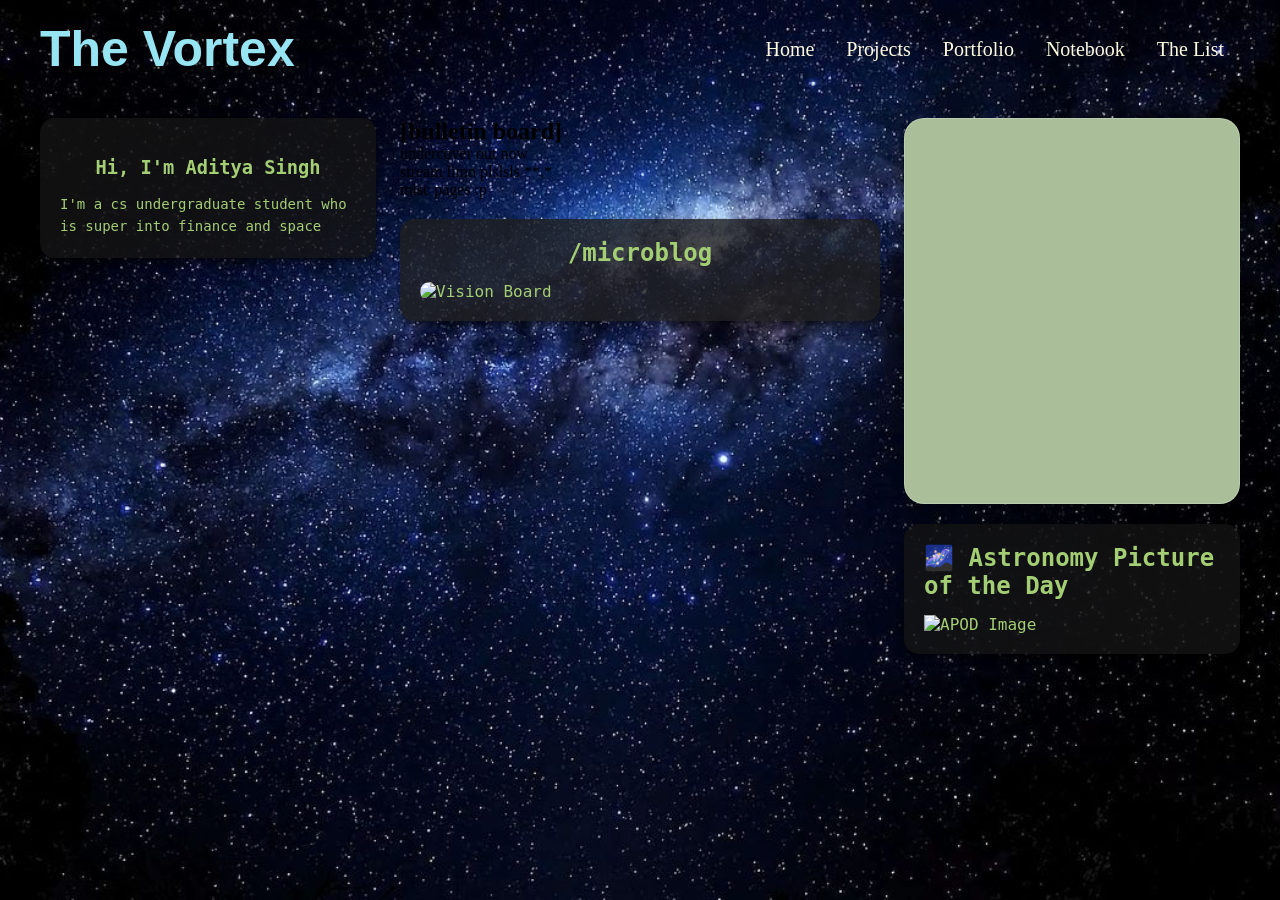
==== 1. Home/index.html @ 46a791db "api" ====
<!DOCTYPE html>
<html lang="en">
    <head>
        <meta charset="UTF-8">
        <meta name="viewport" content="width=device-width, initial-scale=1.0">
        <title> Home | The Vortex</title>
    <link rel="stylesheet" href="index.css">
    </head>

    <body>
        

        
        <div class = "headerr">
            <div class="logo-container">
                <h1 class ="Logo">The Vortex</h1>
            </div>
            <div class="nav-container">
                <nav>
                    <div class="nav-links">
                        <a href="#">Home</a>
                        <a href="#">Projects</a>
                        <a href="#">Portfolio</a>
                        <a href="#">Notebook</a>
                        <a href="#">The List</a>
                    </div>
                </nav>
            </div>
        </div>
        
        <!-- main sec -->
        <main>
            <section id ="pg1">
                
                <div class="column col-left">
                    <div class="intro-text glass-panel">
                        <img src="" alt="">
                        <h3>Hi, I'm Aditya Singh</h3>
                        <p>I'm a cs undergraduate student who is super into finance and space</p>
                    </div>
                </div>

                
                <div class="column col-middle">
                    <div class="bullitin">
                        <h2>[bulletin board]</h2>
                        <div class="bulletin-items">
                            <div class="sticky-note">
                                <p>undercover out now</p>
                            </div>
                            <div class="sticky-note lines">
                                <p>stream limn plslsls **.*</p>
                            </div>
                            <div class="sticky-note">
                                <p>misc pages :p</p>
                            </div>
                        </div>
                    </div>
                    <div class="visionboard glass-panel">
                        <h2>/microblog</h2>
                        
                        <img src="../0. Archive/2026 Desktop Wallpaper (1).png" alt="Vision Board" style="width: 100%; border-radius: 10px;">
                    </div>
                </div>
                
                
                <div class="column col-right">
                    <div class="spotify">
                        <iframe 
                            src="https://open.spotify.com/playlist/7Ln6jCiJDZhhxecpmBpAyT?si=f3f8b670bbdf449b"
                            width="100%" 
                            height="380" 
                            frameborder="0" 
                            allow="autoplay; clipboard-write; encrypted-media; fullscreen; picture-in-picture">
                        </iframe>
                    </div>

                    <div class="last-section glass-panel">
                        <div class="apod">
                            <h1>🌌 Astronomy Picture of the Day</h1>
                            <div class="card">
                                <h2 id="title"></h2>
                                <p id="date"></p>
                                <img id="apod-image" src="" alt="APOD Image">
                                <p id="description"></p>
                            </div>
                        </div>
                    </div>
                </div>
            </section>
        </main>
        <footer>

        </footer>
        <script src="index.js"></script>
    </body>
</html>
---- 1. Home/index.css ----
.spotify{
  width: 100%;
  border-radius: 20px;
  overflow: hidden;

  background: #aabf99; 
  backdrop-filter: blur(20px);
  -webkit-backdrop-filter: blur(20px);

  border: 1px solid rgba(255, 255, 255, 0.2);
  box-shadow: 0 8px 32px rgba(0,0,0,0.3);
}

.spotify iframe {
  border-radius: 20px;
  opacity: 0.9; 
}


/* faltu ka shit for each page */
@import url('https://fonts.googleapis.com/css2?family=Jim+Nightshade&family=Kings&family=Merriweather:ital,opsz,wght@0,18..144,300..900;1,18..144,300..900&family=Noto+Sans+Mono:wght@100..900&family=Quintessential&family=Schoolbell&family=Uncial+Antiqua&family=Unica+One&display=swap');

*{
    box-sizing: border-box;
    margin: 0;
    padding: 0;
}


body{       
    margin: 0 ; 
    background-image: url("../0. Archive/_.jpeg");
    background-size: cover;
    background-position: center;
    background-repeat: no-repeat;
    background-attachment: fixed;
}

.headerr{
    display: flex;
    justify-content: space-between;
    align-items: center;
    padding: 20px 40px;
    background-color: transparent;
    color: white;
}

.Logo{
    font-family:Uncial Antiqua, sans-serif;
    font-size: 50px;
    color:#97e5f3;
    text-shadow: #fefae0 2px 2px 2px 2px
}

.topnav {
  background-color: transparent;
  overflow: hidden;
}


.nav-links a {
  float: left;
  color: #fefae0;
  text-align: center;
  padding: 14px 16px;
  text-decoration: none;
  font-size: 20px;
  font-family: 'IM Fell English SC', serif;
}


.nav-links a:hover {
  background-color: transparent;
  color: #94d2bdde;
}


.nav-links a.active {
  background-color: transparent;
  color: #94d2bdde;
}


.content {
    height: 200vh; 
    color: white;
    padding: 50px;
}

a{
    text-decoration: none;
    color: #fefae0;
    font-size: 30px;
    font-family: 'Jim Nightshade', serif;
}

a:hover{
    color: #94d2bdde;
}

/* main */
#pg1 {
  display: grid;
  grid-template-columns: 28% 40% 28%;
  justify-content: space-between;
  align-items: start;
  gap: 2%;
  padding: 20px 40px;
  max-width: 1400px;
  margin: 0 auto;
}

.column {
  display: flex;
  flex-direction: column;
  gap: 20px;
}

.glass-panel {
  background: rgba(20, 20, 20, 0.8);
  border-radius: 15px;
  padding: 20px;
  color: #a4ce74;
  font-family: 'Noto Sans Mono', monospace;
  box-shadow: 0 4px 6px rgba(0,0,0,0.5);
}

.glass-panel h2, .glass-panel h3 {
  color: #a4ce74;
  text-align: center;
  margin-top: 0;
  margin-bottom: 15px;
}

.intro-text p {
  color: #a4ce74;
  font-size: 14px;
  line-height: 1.6;
}

.visionboard.glass-panel {
  background: rgba(30, 30, 30, 0.8); 


.bullitin {
  background: #d4a373; 
  border-radius: 15px;
  padding: 20px;
  box-shadow: inset 0 0 10px rgba(0,0,0,0.2);
}

.bullitin h2 {
  color: #000;
  text-align: center;
  font-weight: bold;
  font-family: 'Noto Sans Mono', monospace;
  margin-top: 5px;
  margin-bottom: 20px;
}

.bulletin-items {
  display: flex;
  gap: 15px;
  justify-content: center;
}

.sticky-note {
  background: #fdf6e3;
  color: #000;
  padding: 15px;
  border-radius: 2px;
  box-shadow: 2px 2px 5px rgba(0,0,0,0.3);
  font-family: 'Schoolbell', cursive; 
  font-size: 14px;
  text-align: center;
  flex: 1;
  min-height: 120px;
}
.sticky-note.lines {
  background-image: repeating-linear-gradient(transparent, transparent 19px, #ccc 19px, #ccc 20px);
  background-color: #fff;
  background-position: 0 5px;
}

/* apod */
.apod {
  text-align: center;
  color: #a4ce74;
}

.apod .card {
  width: 100%;
}

.apod h2, .apod h1 {
  color: #a4ce74;
}

#apod-image {
  width: 100%;
  border-radius: 10px;
  margin: 15px 0;
}

#description {
  font-size: 14px;
  line-height: 1.5;
  color: #a4ce74;
}
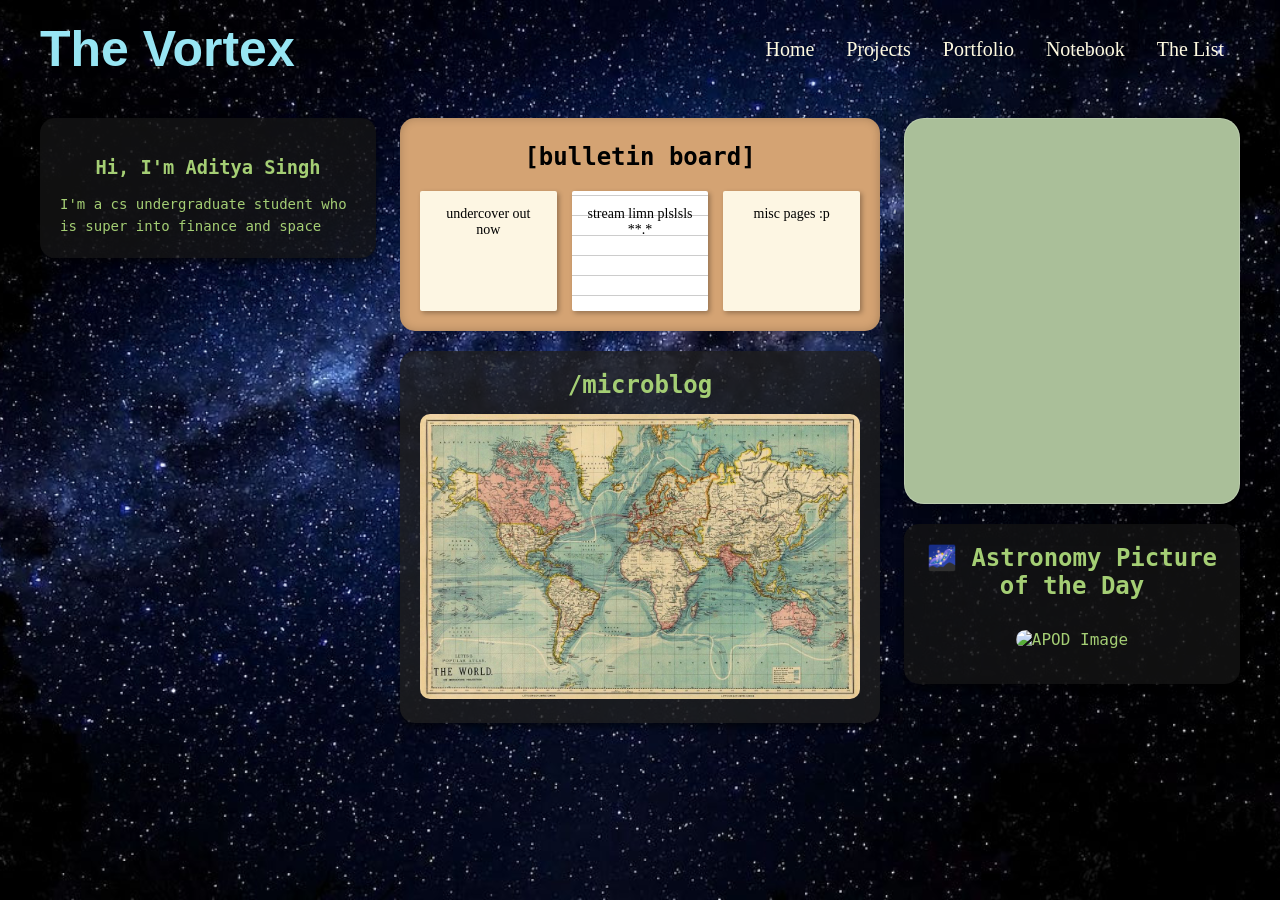
==== commit d5886192: "change" ====
--- a/1. Home/index.html
+++ b/1. Home/index.html
@@ -1,97 +1,96 @@
 <!DOCTYPE html>
 <html lang="en">
-    <head>
-        <meta charset="UTF-8">
-        <meta name="viewport" content="width=device-width, initial-scale=1.0">
-        <title> Home | The Vortex</title>
+
+<head>
+    <meta charset="UTF-8">
+    <meta name="viewport" content="width=device-width, initial-scale=1.0">
+    <title> Home | The Vortex</title>
     <link rel="stylesheet" href="index.css">
-    </head>
+</head>
 
-    <body>
-        
+<body>
 
-        
-        <div class = "headerr">
-            <div class="logo-container">
-                <h1 class ="Logo">The Vortex</h1>
+
+
+    <div class="headerr">
+        <div class="logo-container">
+            <h1 class="Logo">The Vortex</h1>
+        </div>
+        <div class="nav-container">
+            <nav>
+                <div class="nav-links">
+                    <a href="#">Home</a>
+                    <a href="#">Projects</a>
+                    <a href="#">Portfolio</a>
+                    <a href="#">Notebook</a>
+                    <a href="#">The List</a>
+                </div>
+            </nav>
+        </div>
+    </div>
+
+    <!-- main sec -->
+    <main>
+        <section id="pg1">
+
+            <div class="column col-left">
+                <div class="intro-text glass-panel">
+                    <img src="" alt="">
+                    <h3>Hi, I'm Aditya Singh</h3>
+                    <p>I'm a cs undergraduate student who is super into finance and space</p>
+                </div>
             </div>
-            <div class="nav-container">
-                <nav>
-                    <div class="nav-links">
-                        <a href="#">Home</a>
-                        <a href="#">Projects</a>
-                        <a href="#">Portfolio</a>
-                        <a href="#">Notebook</a>
-                        <a href="#">The List</a>
-                    </div>
-                </nav>
-            </div>
-        </div>
-        
-        <!-- main sec -->
-        <main>
-            <section id ="pg1">
-                
-                <div class="column col-left">
-                    <div class="intro-text glass-panel">
-                        <img src="" alt="">
-                        <h3>Hi, I'm Aditya Singh</h3>
-                        <p>I'm a cs undergraduate student who is super into finance and space</p>
-                    </div>
-                </div>
 
-                
-                <div class="column col-middle">
-                    <div class="bullitin">
-                        <h2>[bulletin board]</h2>
-                        <div class="bulletin-items">
-                            <div class="sticky-note">
-                                <p>undercover out now</p>
-                            </div>
-                            <div class="sticky-note lines">
-                                <p>stream limn plslsls **.*</p>
-                            </div>
-                            <div class="sticky-note">
-                                <p>misc pages :p</p>
-                            </div>
+
+            <div class="column col-middle">
+                <div class="bullitin">
+                    <h2>[bulletin board]</h2>
+                    <div class="bulletin-items">
+                        <div class="sticky-note">
+                            <p>undercover out now</p>
                         </div>
-                    </div>
-                    <div class="visionboard glass-panel">
-                        <h2>/microblog</h2>
-                        
-                        <img src="../0. Archive/2026 Desktop Wallpaper (1).png" alt="Vision Board" style="width: 100%; border-radius: 10px;">
-                    </div>
-                </div>
-                
-                
-                <div class="column col-right">
-                    <div class="spotify">
-                        <iframe 
-                            src="https://open.spotify.com/playlist/7Ln6jCiJDZhhxecpmBpAyT?si=f3f8b670bbdf449b"
-                            width="100%" 
-                            height="380" 
-                            frameborder="0" 
-                            allow="autoplay; clipboard-write; encrypted-media; fullscreen; picture-in-picture">
-                        </iframe>
-                    </div>
-
-                    <div class="last-section glass-panel">
-                        <div class="apod">
-                            <h1>🌌 Astronomy Picture of the Day</h1>
-                            <div class="card">
-                                <h2 id="title"></h2>
-                                <p id="date"></p>
-                                <img id="apod-image" src="" alt="APOD Image">
-                                <p id="description"></p>
-                            </div>
+                        <div class="sticky-note lines">
+                            <p>stream limn plslsls **.*</p>
+                        </div>
+                        <div class="sticky-note">
+                            <p>misc pages :p</p>
                         </div>
                     </div>
                 </div>
-            </section>
-        </main>
-        <footer>
+                <div class="visionboard glass-panel">
+                    <h2>/microblog</h2>
 
-        </footer>
-        <script src="index.js"></script>
-    </body>
+                    <img src="../0. Archive/_ (2).jpeg" alt="Vision Board" style="width: 100%; border-radius: 10px;">
+                </div>
+            </div>
+
+
+            <div class="column col-right">
+                <div class="spotify">
+                    <iframe src="https://open.spotify.com/playlist/7Ln6jCiJDZhhxecpmBpAyT?si=f3f8b670bbdf449b"
+                        width="100%" height="380" frameborder="0"
+                        allow="autoplay; clipboard-write; encrypted-media; fullscreen; picture-in-picture">
+                    </iframe>
+                </div>
+
+                <div class="last-section glass-panel">
+                    <div class="apod">
+                        <h1>🌌 Astronomy Picture of the Day</h1>
+                        <div class="card">
+                            <h2 id="title"></h2>
+                            <p id="date"></p>
+                            <img id="apod-image" src="" alt="APOD Image">
+                            <p id="description"></p>
+                        </div>
+                    </div>
+                </div>
+            </div>
+        </section>
+    </main>
+    <footer>
+
+    </footer>
+    <script src="index.js"></script>
+</body>
+
 </html>
--- a/1. Home/index.css
+++ b/1. Home/index.css
@@ -140,7 +140,7 @@
 
 .visionboard.glass-panel {
   background: rgba(30, 30, 30, 0.8); 
-
+}
 
 .bullitin {
   background: #d4a373; 
@@ -206,4 +206,5 @@
   font-size: 14px;
   line-height: 1.5;
   color: #a4ce74;
+  text-align: justify;
 }
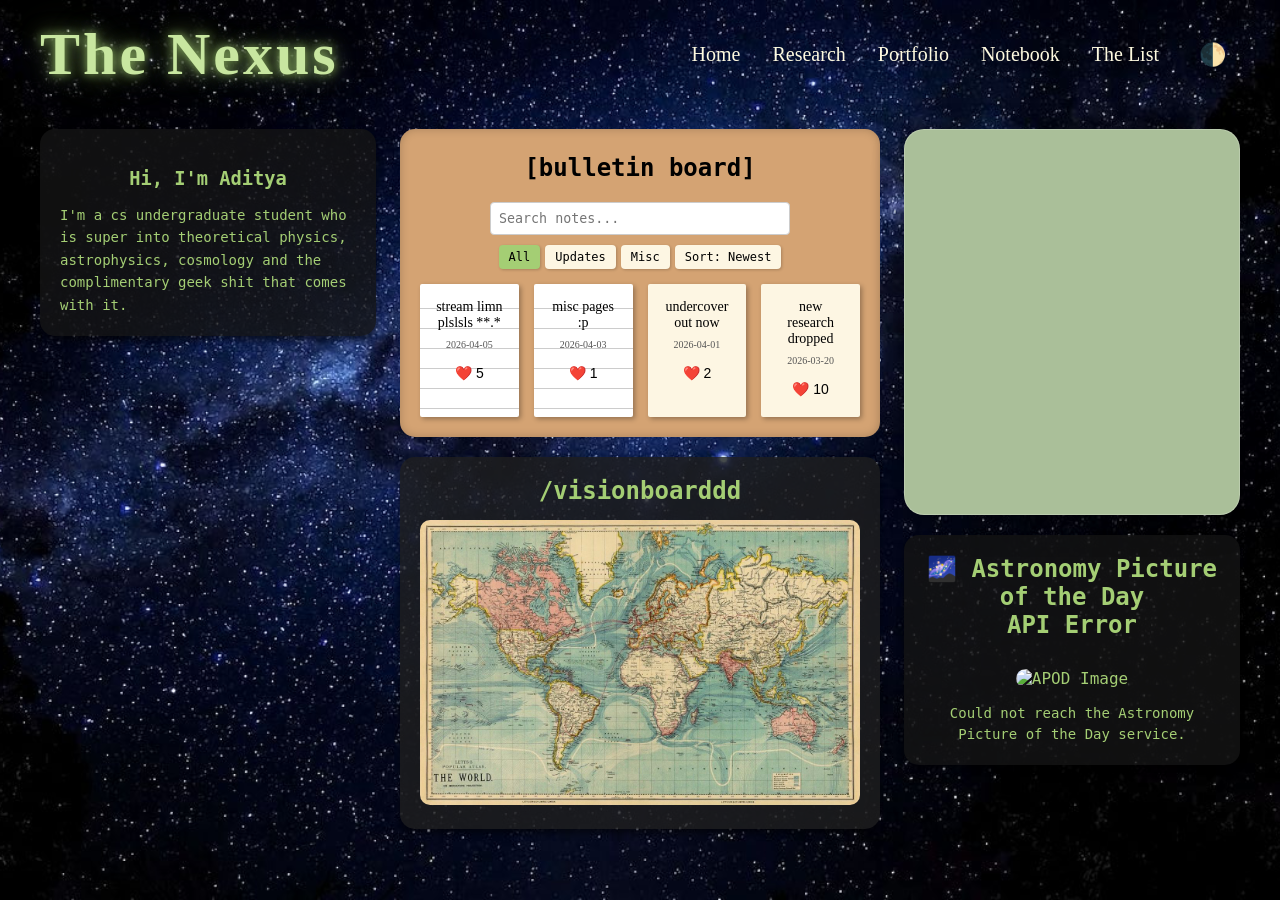
==== commit 0aacb1c4: "core features" ====
--- a/1. Home/index.html
+++ b/1. Home/index.html
@@ -10,34 +10,34 @@
 
 <body>
 
-
-
     <div class="headerr">
         <div class="logo-container">
-            <h1 class="Logo">The Vortex</h1>
+            <h1 class="Logo">The Nexus</h1>
         </div>
         <div class="nav-container">
             <nav>
                 <div class="nav-links">
                     <a href="#">Home</a>
-                    <a href="#">Projects</a>
+                    <a href="#">Research</a>
                     <a href="#">Portfolio</a>
                     <a href="#">Notebook</a>
                     <a href="#">The List</a>
+                    <button id="theme-toggle" class="theme-btn">🌓</button>
                 </div>
             </nav>
         </div>
     </div>
 
-    <!-- main sec -->
+
     <main>
         <section id="pg1">
 
             <div class="column col-left">
                 <div class="intro-text glass-panel">
                     <img src="" alt="">
-                    <h3>Hi, I'm Aditya Singh</h3>
-                    <p>I'm a cs undergraduate student who is super into finance and space</p>
+                    <h3>Hi, I'm Aditya</h3>
+                    <p>I'm a cs undergraduate student who is super into theoretical physics, astrophysics,
+                        cosmology and the complimentary geek shit that comes with it.</p>
                 </div>
             </div>
 
@@ -45,21 +45,21 @@
             <div class="column col-middle">
                 <div class="bullitin">
                     <h2>[bulletin board]</h2>
-                    <div class="bulletin-items">
-                        <div class="sticky-note">
-                            <p>undercover out now</p>
+                    <div class="bulletin-controls">
+                        <input type="text" id="search-input" placeholder="Search notes...">
+                        <div class="filter-sort-controls">
+                            <button class="filter-btn active" data-filter="all">All</button>
+                            <button class="filter-btn" data-filter="update">Updates</button>
+                            <button class="filter-btn" data-filter="misc">Misc</button>
+                            <button id="sort-btn">Sort: Newest</button>
                         </div>
-                        <div class="sticky-note lines">
-                            <p>stream limn plslsls **.*</p>
-                        </div>
-                        <div class="sticky-note">
-                            <p>misc pages :p</p>
-                        </div>
+                    </div>
+                    <div class="bulletin-items" id="dynamic-bulletin">
+
                     </div>
                 </div>
                 <div class="visionboard glass-panel">
-                    <h2>/microblog</h2>
-
+                    <h2>/visionboarddd</h2>
                     <img src="../0. Archive/_ (2).jpeg" alt="Vision Board" style="width: 100%; border-radius: 10px;">
                 </div>
             </div>
@@ -67,7 +67,8 @@
 
             <div class="column col-right">
                 <div class="spotify">
-                    <iframe src="https://open.spotify.com/playlist/7Ln6jCiJDZhhxecpmBpAyT?si=f3f8b670bbdf449b"
+                    <iframe
+                        src="https://open.spotify.com/embed/playlist/7Ln6jCiJDZhhxecpmBpAyT?utm_source=generator&theme=0"
                         width="100%" height="380" frameborder="0"
                         allow="autoplay; clipboard-write; encrypted-media; fullscreen; picture-in-picture">
                     </iframe>
@@ -90,6 +91,7 @@
     <footer>
 
     </footer>
+    <script src="https://cdn.jsdelivr.net/npm/canvas-confetti@1.6.0/dist/confetti.browser.min.js"></script>
     <script src="index.js"></script>
 </body>
 
--- a/1. Home/index.css
+++ b/1. Home/index.css
@@ -1,55 +1,61 @@
-.spotify{
+.spotify {
   width: 100%;
   border-radius: 20px;
   overflow: hidden;
 
-  background: #aabf99; 
+  background: #aabf99;
   backdrop-filter: blur(20px);
   -webkit-backdrop-filter: blur(20px);
 
   border: 1px solid rgba(255, 255, 255, 0.2);
-  box-shadow: 0 8px 32px rgba(0,0,0,0.3);
+  box-shadow: 0 8px 32px rgba(0, 0, 0, 0.3);
 }
 
 .spotify iframe {
   border-radius: 20px;
-  opacity: 0.9; 
+  opacity: 0.9;
 }
 
 
 /* faltu ka shit for each page */
-@import url('https://fonts.googleapis.com/css2?family=Jim+Nightshade&family=Kings&family=Merriweather:ital,opsz,wght@0,18..144,300..900;1,18..144,300..900&family=Noto+Sans+Mono:wght@100..900&family=Quintessential&family=Schoolbell&family=Uncial+Antiqua&family=Unica+One&display=swap');
-
-*{
-    box-sizing: border-box;
-    margin: 0;
-    padding: 0;
-}
-
-
-body{       
-    margin: 0 ; 
-    background-image: url("../0. Archive/_.jpeg");
-    background-size: cover;
-    background-position: center;
-    background-repeat: no-repeat;
-    background-attachment: fixed;
-}
-
-.headerr{
-    display: flex;
-    justify-content: space-between;
-    align-items: center;
-    padding: 20px 40px;
-    background-color: transparent;
-    color: white;
-}
-
-.Logo{
-    font-family:Uncial Antiqua, sans-serif;
-    font-size: 50px;
-    color:#97e5f3;
-    text-shadow: #fefae0 2px 2px 2px 2px
+
+* {
+  box-sizing: border-box;
+  margin: 0;
+  padding: 0;
+}
+
+
+body {
+  margin: 0;
+  background-image: url("../0. Archive/_.jpeg");
+  background-size: cover;
+  background-position: center;
+  background-repeat: no-repeat;
+  background-attachment: fixed;
+}
+
+.headerr {
+  display: flex;
+  justify-content: space-between;
+  align-items: center;
+  padding: 20px 40px;
+  background-color: transparent;
+  color: white;
+  max-width: 1400px;
+  margin: 0 auto;
+}
+
+.Logo {
+  font-family: 'Uncial Antiqua', serif;
+  font-size: 60px;
+  color: #c8e6a0;
+  text-shadow:
+    0 0 10px rgba(164, 206, 116, 0.8),
+    0 0 20px rgba(164, 206, 116, 0.5),
+    0 0 40px rgba(164, 206, 116, 0.3),
+    2px 2px 4px rgba(0, 0, 0, 0.9);
+  letter-spacing: 3px;
 }
 
 .topnav {
@@ -58,8 +64,13 @@
 }
 
 
+.nav-links {
+  display: flex;
+  align-items: center;
+  gap: 0;
+}
+
 .nav-links a {
-  float: left;
   color: #fefae0;
   text-align: center;
   padding: 14px 16px;
@@ -82,20 +93,20 @@
 
 
 .content {
-    height: 200vh; 
-    color: white;
-    padding: 50px;
-}
-
-a{
-    text-decoration: none;
-    color: #fefae0;
-    font-size: 30px;
-    font-family: 'Jim Nightshade', serif;
-}
-
-a:hover{
-    color: #94d2bdde;
+  height: 200vh;
+  color: white;
+  padding: 50px;
+}
+
+a {
+  text-decoration: none;
+  color: #fefae0;
+  font-size: 30px;
+  font-family: 'Jim Nightshade', serif;
+}
+
+a:hover {
+  color: #94d2bdde;
 }
 
 /* main */
@@ -122,10 +133,11 @@
   padding: 20px;
   color: #a4ce74;
   font-family: 'Noto Sans Mono', monospace;
-  box-shadow: 0 4px 6px rgba(0,0,0,0.5);
-}
-
-.glass-panel h2, .glass-panel h3 {
+  box-shadow: 0 4px 6px rgba(0, 0, 0, 0.5);
+}
+
+.glass-panel h2,
+.glass-panel h3 {
   color: #a4ce74;
   text-align: center;
   margin-top: 0;
@@ -139,14 +151,16 @@
 }
 
 .visionboard.glass-panel {
-  background: rgba(30, 30, 30, 0.8); 
-}
+  background: rgba(30, 30, 30, 0.8);
+  /* a bit lighter grey */
+}
+
 
 .bullitin {
-  background: #d4a373; 
+  background: #d4a373;
   border-radius: 15px;
   padding: 20px;
-  box-shadow: inset 0 0 10px rgba(0,0,0,0.2);
+  box-shadow: inset 0 0 10px rgba(0, 0, 0, 0.2);
 }
 
 .bullitin h2 {
@@ -162,6 +176,8 @@
   display: flex;
   gap: 15px;
   justify-content: center;
+  flex-wrap: wrap;
+  /* Added for dynamic items */
 }
 
 .sticky-note {
@@ -169,20 +185,22 @@
   color: #000;
   padding: 15px;
   border-radius: 2px;
-  box-shadow: 2px 2px 5px rgba(0,0,0,0.3);
-  font-family: 'Schoolbell', cursive; 
+  box-shadow: 2px 2px 5px rgba(0, 0, 0, 0.3);
+  font-family: 'Schoolbell', cursive;
+  /* handwritten style */
   font-size: 14px;
   text-align: center;
   flex: 1;
   min-height: 120px;
 }
+
 .sticky-note.lines {
   background-image: repeating-linear-gradient(transparent, transparent 19px, #ccc 19px, #ccc 20px);
   background-color: #fff;
   background-position: 0 5px;
 }
 
-/* apod */
+
 .apod {
   text-align: center;
   color: #a4ce74;
@@ -192,7 +210,8 @@
   width: 100%;
 }
 
-.apod h2, .apod h1 {
+.apod h2,
+.apod h1 {
   color: #a4ce74;
 }
 
@@ -206,5 +225,121 @@
   font-size: 14px;
   line-height: 1.5;
   color: #a4ce74;
-  text-align: justify;
-}+}
+
+/* Theme Toggle */
+.theme-btn {
+  background: transparent;
+  border: none;
+  font-size: 22px;
+  cursor: pointer;
+  margin-left: 10px;
+  padding: 10px 14px;
+  transition: transform 0.2s;
+  display: flex;
+  align-items: center;
+  line-height: 1;
+}
+
+.theme-btn:hover {
+  transform: scale(1.15);
+}
+
+
+body.light-mode {
+  background-image: url("../0. Archive/Blue Aesthetic Wallpapers Iphone.jpeg");
+  background-color: #f4ecdf;
+  color: #333;
+}
+
+body.light-mode .glass-panel {
+  background: rgba(255, 255, 255, 0.7);
+  color: #333;
+  border: 1px solid rgba(0, 0, 0, 0.1);
+}
+
+body.light-mode .glass-panel h2,
+body.light-mode .glass-panel h3,
+body.light-mode .intro-text p,
+body.light-mode .apod h2,
+body.light-mode .apod h1,
+body.light-mode #description {
+  color: #333;
+}
+
+body.light-mode .Logo {
+  color: #0d2e1f;
+  text-shadow:
+    0 0 8px rgba(255, 255, 255, 0.9),
+    0 0 20px rgba(255, 255, 255, 0.6),
+    2px 2px 4px rgba(0, 0, 0, 0.5);
+}
+
+body.light-mode a {
+  color: #1a4a38;
+}
+
+body.light-mode .nav-links a {
+  color: #1a4a38;
+}
+
+body.light-mode .nav-links a:hover {
+  color: #d4a373;
+}
+
+/* Bulletin Controls */
+.bulletin-controls {
+  display: flex;
+  flex-direction: column;
+  gap: 10px;
+  margin-bottom: 15px;
+  align-items: center;
+}
+
+#search-input {
+  padding: 8px;
+  border: 1px solid #ccc;
+  border-radius: 4px;
+  font-family: 'Noto Sans Mono', monospace;
+  width: 90%;
+  max-width: 300px;
+}
+
+.filter-sort-controls {
+  display: flex;
+  gap: 5px;
+  justify-content: center;
+  flex-wrap: wrap;
+}
+
+.filter-btn,
+#sort-btn {
+  padding: 5px 10px;
+  border: none;
+  border-radius: 4px;
+  background: #fdf6e3;
+  font-family: 'Noto Sans Mono', monospace;
+  cursor: pointer;
+  font-size: 12px;
+  box-shadow: 1px 1px 3px rgba(0, 0, 0, 0.2);
+}
+
+.filter-btn.active {
+  background: #a4ce74;
+  color: #000;
+}
+
+.like-btn {
+  background: transparent;
+  border: none;
+  cursor: pointer;
+  font-size: 14px;
+  margin-top: 10px;
+  padding: 5px;
+  border-radius: 4px;
+  transition: background 0.2s;
+}
+
+.like-btn:hover {
+  background: rgba(0, 0, 0, 0.05);
+}
